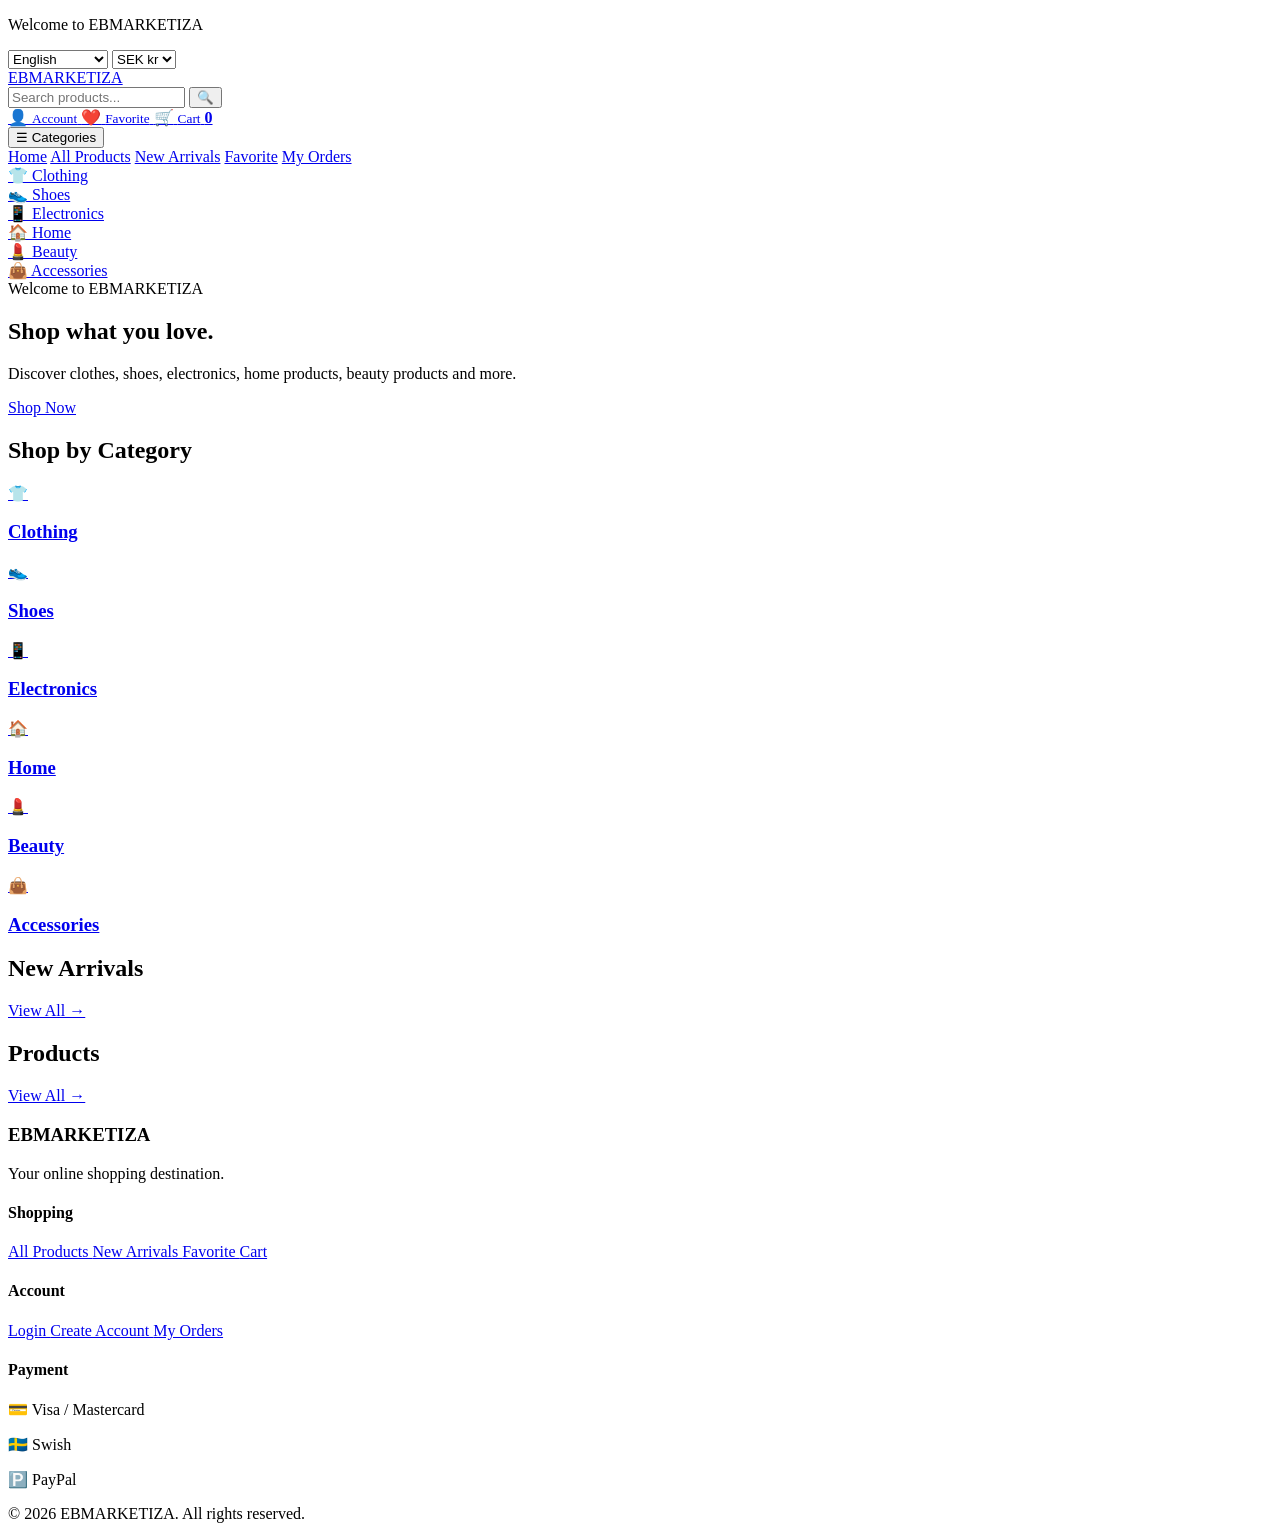
==== index.html @ da3031ac "Create index.html" ====
<!DOCTYPE html>
<html lang="en">
<head>
    <meta charset="UTF-8">
    <meta name="viewport" content="width=device-width, initial-scale=1.0">

    <title>EBMARKETIZA | Online Shopping</title>

    <meta
        name="description"
        content="EBMARKETIZA - Shop clothes, shoes, electronics, home products and more."
    >

    <link rel="stylesheet" href="style.css">
</head>

<body>

    <!-- =========================
         TOP BAR
    ========================== -->
    <div class="top-bar">
        <p>Welcome to EBMAR­KETIZA</p>

        <div class="top-actions">
            <select id="languageSelector" aria-label="Language">
                <option value="en">English</option>
                <option value="sv">Svenska</option>
                <option value="rw">Kinyarwanda</option>
                <option value="fr">Français</option>
                <option value="de">Deutsch</option>
            </select>

            <select id="currencySelector" aria-label="Currency">
                <option value="SEK">SEK kr</option>
                <option value="EUR">EUR €</option>
                <option value="USD">USD $</option>
            </select>
        </div>
    </div>


    <!-- =========================
         HEADER
    ========================== -->
    <header class="header">

        <div class="logo">
            <a href="index.html">EBMARKETIZA</a>
        </div>

        <!-- SEARCH -->
        <div class="search-box">
            <input
                type="search"
                id="searchInput"
                placeholder="Search products..."
                autocomplete="off"
            >

            <button id="searchButton" type="button">
                🔍
            </button>

            <div id="searchSuggestions" class="search-suggestions"></div>
        </div>

        <!-- ACCOUNT ACTIONS -->
        <div class="header-actions">

            <a href="account.html" class="header-action">
                <span>👤</span>
                <small>Account</small>
            </a>

            <a href="favorites.html" class="header-action">
                <span>❤️</span>
                <small>Favorite</small>
            </a>

            <a href="cart.html" class="header-action cart-action">
                <span>🛒</span>
                <small>Cart</small>
                <b id="cartCount">0</b>
            </a>

        </div>

    </header>


    <!-- =========================
         NAVIGATION
    ========================== -->
    <nav class="main-nav">

        <button class="category-button" id="categoryButton">
            ☰ Categories
        </button>

        <div class="nav-links">
            <a href="index.html">Home</a>
            <a href="products.html">All Products</a>
            <a href="new-arrivals.html">New Arrivals</a>
            <a href="favorites.html">Favorite</a>
            <a href="orders.html">My Orders</a>
        </div>

    </nav>


    <!-- =========================
         CATEGORY MENU
    ========================== -->
    <div class="category-menu" id="categoryMenu">

        <div class="category-item">
            <a href="products.html?category=clothing">
                👕 Clothing
            </a>
        </div>

        <div class="category-item">
            <a href="products.html?category=shoes">
                👟 Shoes
            </a>
        </div>

        <div class="category-item">
            <a href="products.html?category=electronics">
                📱 Electronics
            </a>
        </div>

        <div class="category-item">
            <a href="products.html?category=home">
                🏠 Home
            </a>
        </div>

        <div class="category-item">
            <a href="products.html?category=beauty">
                💄 Beauty
            </a>
        </div>

        <div class="category-item">
            <a href="products.html?category=accessories">
                👜 Accessories
            </a>
        </div>

    </div>


    <!-- =========================
         MAIN CONTENT
    ========================== -->
    <main>

        <!-- =========================
             WELCOME SECTION
        ========================== -->
        <section class="welcome-section">

            <div class="welcome-content">

                <span class="welcome-label">
                    Welcome to EBMAR­KETIZA
                </span>

                <h1>
                    Shop what you love.
                </h1>

                <p>
                    Discover clothes, shoes, electronics, home products,
                    beauty products and more.
                </p>

                <a href="products.html" class="primary-button">
                    Shop Now
                </a>

            </div>

        </section>


        <!-- =========================
             CATEGORIES
        ========================== -->
        <section class="section">

            <div class="section-header">
                <h2>Shop by Category</h2>
            </div>

            <div class="categories-grid">

                <a href="products.html?category=clothing"
                   class="category-card">
                    <div class="category-icon">👕</div>
                    <h3>Clothing</h3>
                </a>

                <a href="products.html?category=shoes"
                   class="category-card">
                    <div class="category-icon">👟</div>
                    <h3>Shoes</h3>
                </a>

                <a href="products.html?category=electronics"
                   class="category-card">
                    <div class="category-icon">📱</div>
                    <h3>Electronics</h3>
                </a>

                <a href="products.html?category=home"
                   class="category-card">
                    <div class="category-icon">🏠</div>
                    <h3>Home</h3>
                </a>

                <a href="products.html?category=beauty"
                   class="category-card">
                    <div class="category-icon">💄</div>
                    <h3>Beauty</h3>
                </a>

                <a href="products.html?category=accessories"
                   class="category-card">
                    <div class="category-icon">👜</div>
                    <h3>Accessories</h3>
                </a>

            </div>

        </section>


        <!-- =========================
             NEW ARRIVALS
        ========================== -->
        <section class="section">

            <div class="section-header">
                <h2>New Arrivals</h2>

                <a href="new-arrivals.html">
                    View All →
                </a>
            </div>

            <div
                id="newArrivalsGrid"
                class="products-grid"
            >
                <!-- Products will be loaded by JavaScript -->
            </div>

        </section>


        <!-- =========================
             PRODUCTS
        ========================== -->
        <section class="section">

            <div class="section-header">
                <h2>Products</h2>

                <a href="products.html">
                    View All →
                </a>
            </div>

            <div
                id="productsGrid"
                class="products-grid"
            >
                <!-- Products will be loaded by JavaScript -->
            </div>

        </section>

    </main>


    <!-- =========================
         FOOTER
    ========================== -->
    <footer class="footer">

        <div class="footer-container">

            <div class="footer-column">

                <h3>EBMARKETIZA</h3>

                <p>
                    Your online shopping destination.
                </p>

            </div>


            <div class="footer-column">

                <h4>Shopping</h4>

                <a href="products.html">
                    All Products
                </a>

                <a href="new-arrivals.html">
                    New Arrivals
                </a>

                <a href="favorites.html">
                    Favorite
                </a>

                <a href="cart.html">
                    Cart
                </a>

            </div>


            <div class="footer-column">

                <h4>Account</h4>

                <a href="login.html">
                    Login
                </a>

                <a href="register.html">
                    Create Account
                </a>

                <a href="orders.html">
                    My Orders
                </a>

            </div>


            <div class="footer-column">

                <h4>Payment</h4>

                <p>💳 Visa / Mastercard</p>
                <p>🇸🇪 Swish</p>
                <p>🅿️ PayPal</p>

            </div>

        </div>


        <div class="footer-bottom">

            <p>
                © 2026 EBMARKETIZA. All rights reserved.
            </p>

        </div>

    </footer>


    <!-- =========================
         JAVASCRIPT
    ========================== -->
    <script src="script.js"></script>

</body>
</html>
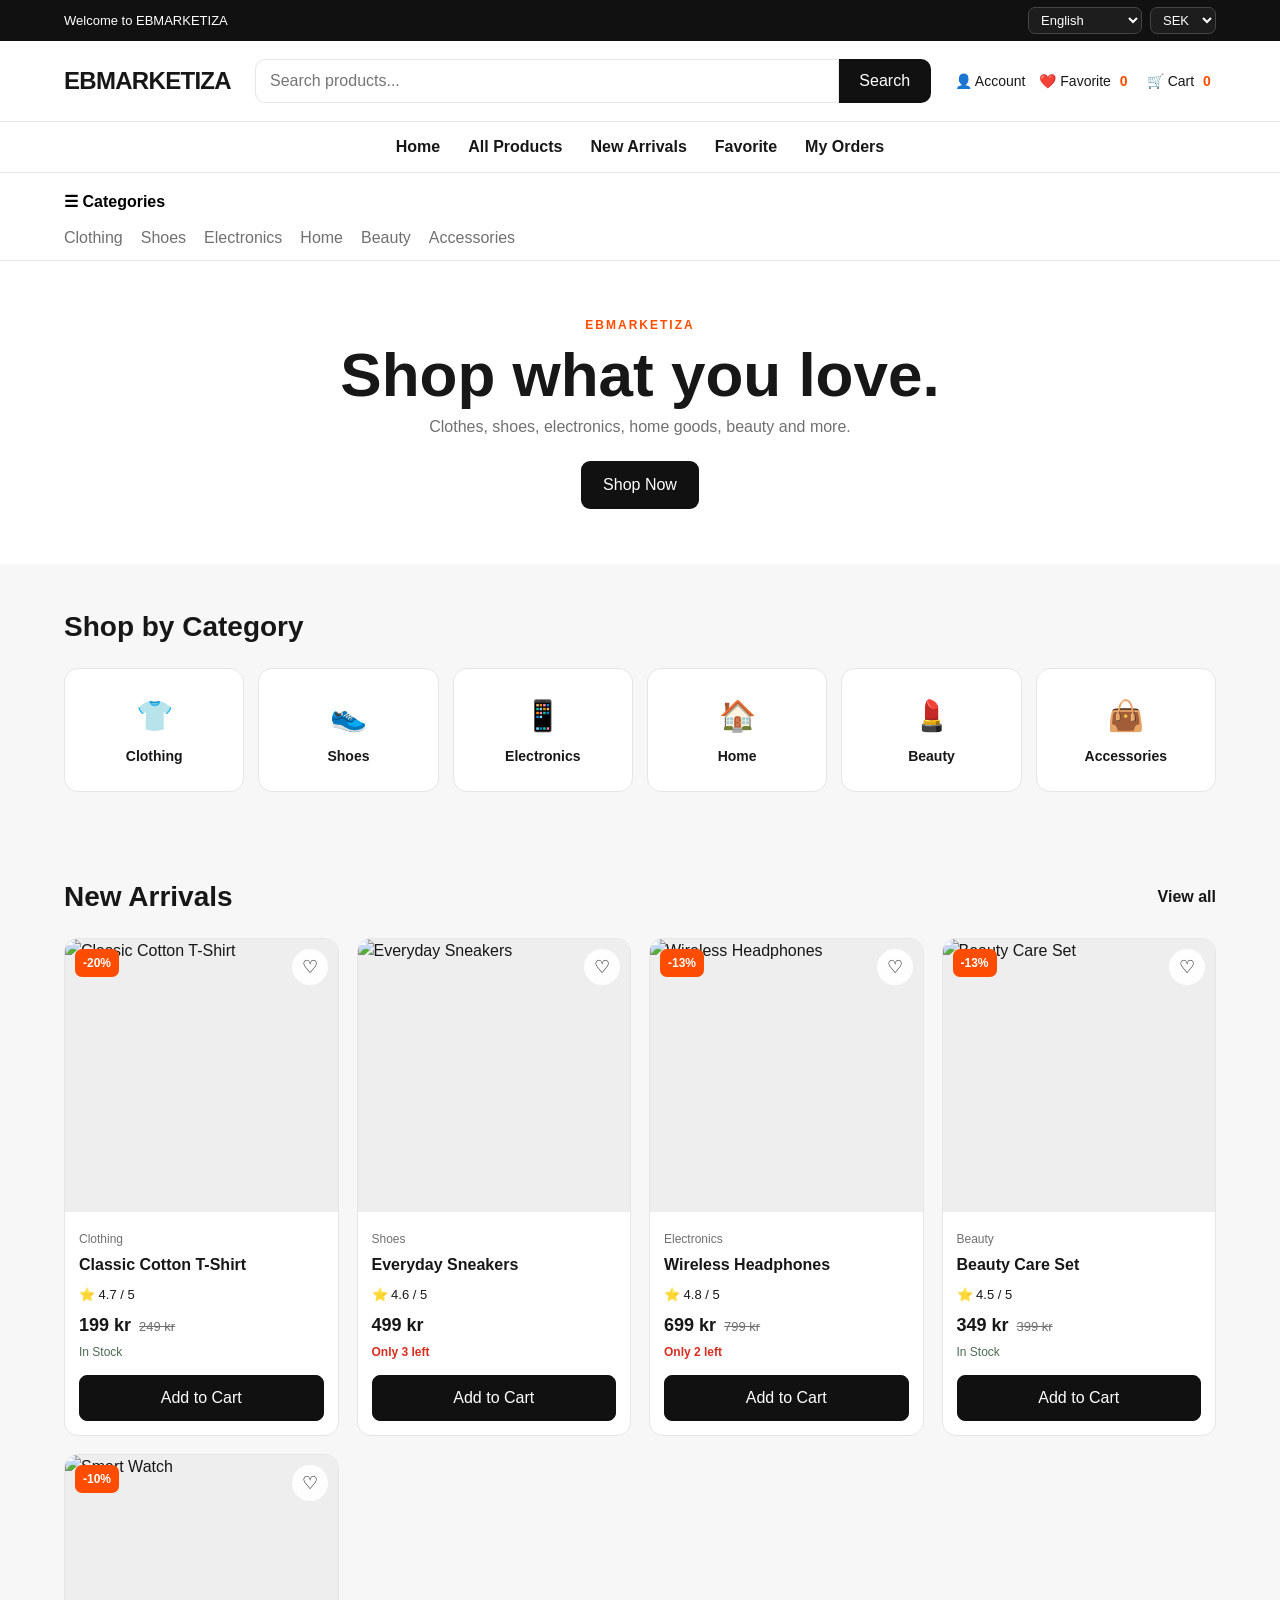
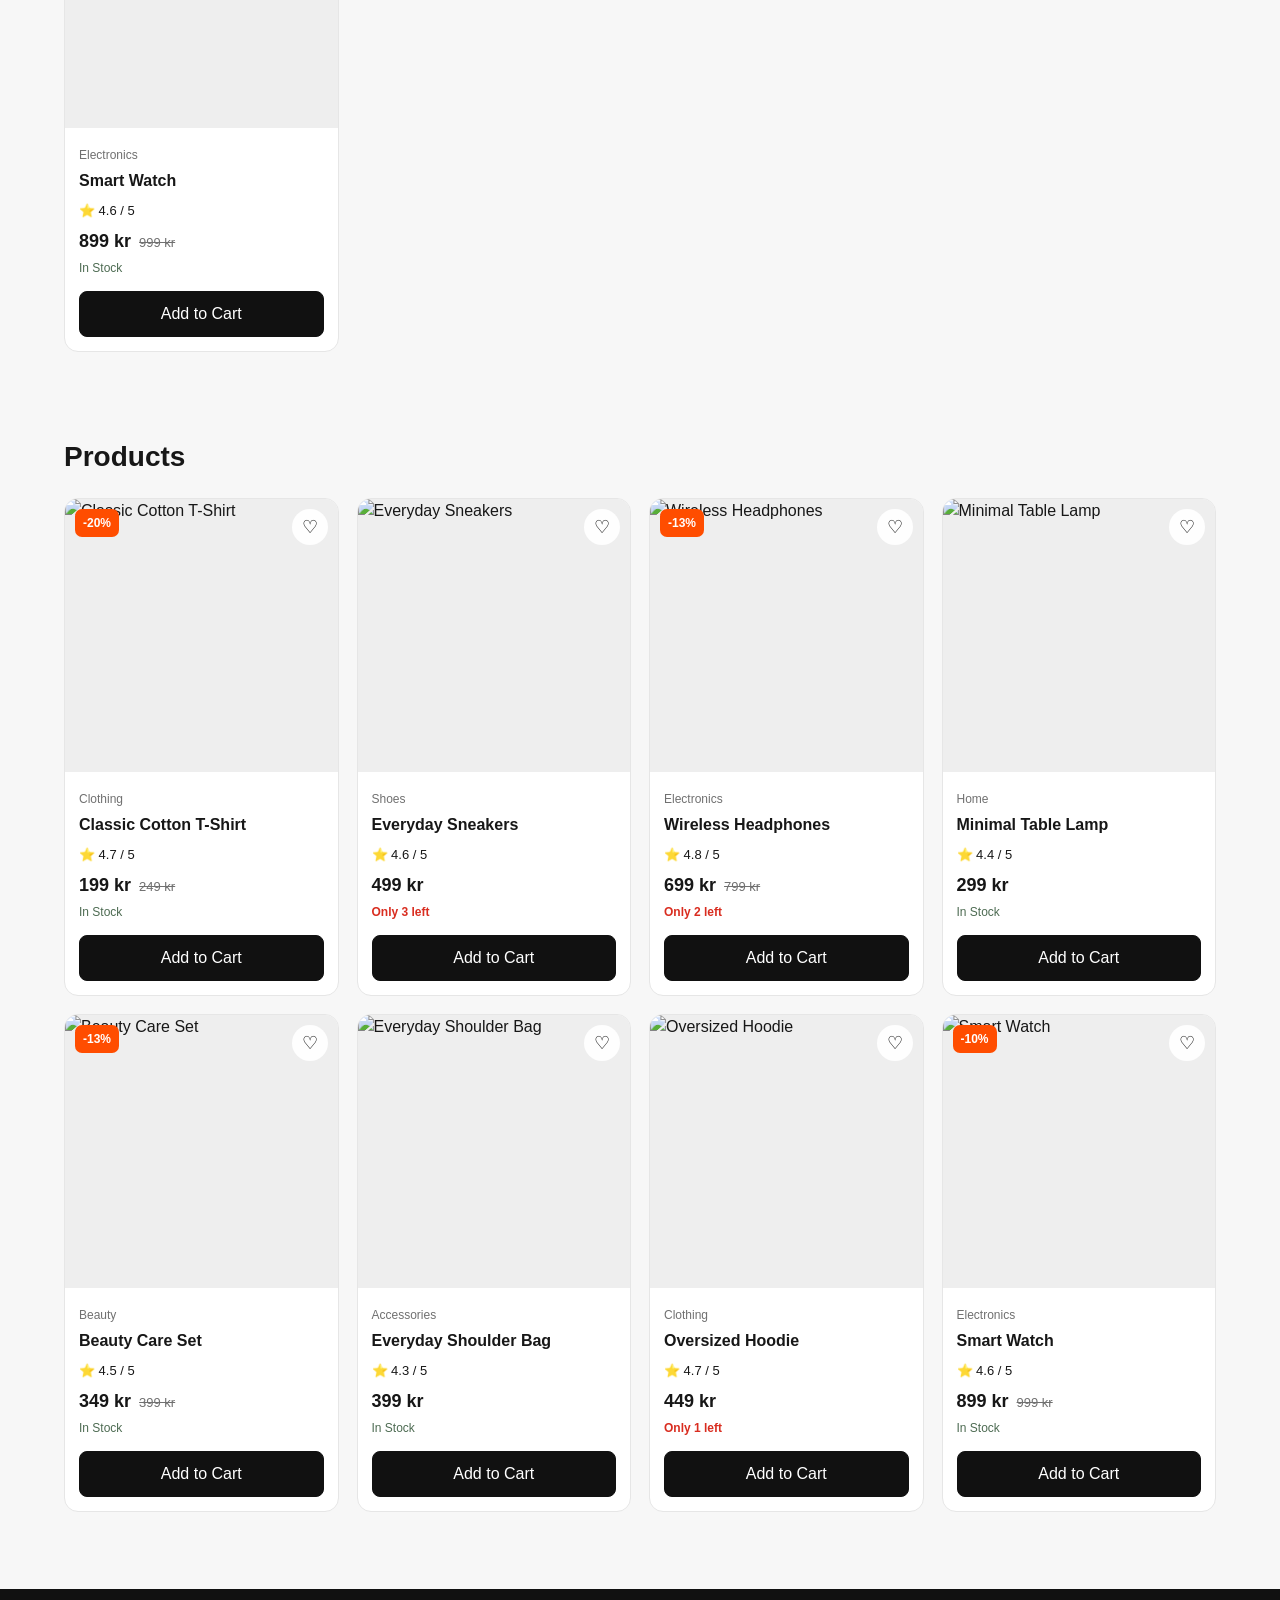
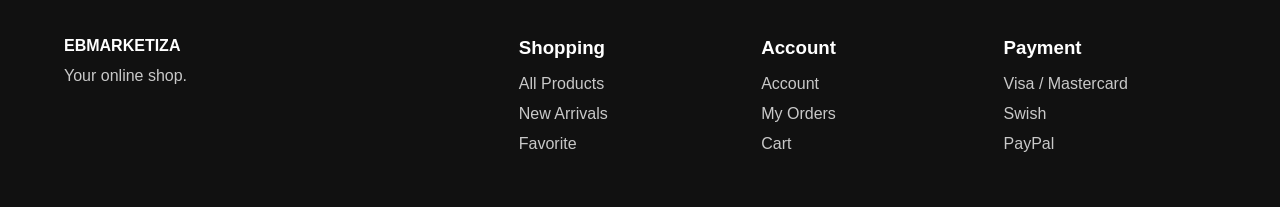
==== commit 13add6d3: "Add files via upload" ====
--- a/index.html
+++ b/index.html
@@ -1,380 +1,132 @@
 <!DOCTYPE html>
 <html lang="en">
 <head>
-    <meta charset="UTF-8">
-    <meta name="viewport" content="width=device-width, initial-scale=1.0">
+  <meta charset="UTF-8">
+  <meta name="viewport" content="width=device-width, initial-scale=1.0">
+  <title>EBMARKETIZA</title>
+  <link rel="stylesheet" href="style.css">
+</head>
+<body>
+  <div class="top-bar">
+    <div>Welcome to EBM­ARKETIZA</div>
+    <div class="top-controls">
+      <select id="languageSelect" aria-label="Language">
+        <option value="en">English</option>
+        <option value="sv">Svenska</option>
+        <option value="rw">Kinyarwanda</option>
+        <option value="fr">Français</option>
+        <option value="de">Deutsch</option>
+      </select>
+      <select id="currencySelect" aria-label="Currency">
+        <option value="SEK">SEK</option>
+        <option value="EUR">EUR</option>
+        <option value="USD">USD</option>
+      </select>
+    </div>
+  </div>
 
-    <title>EBMARKETIZA | Online Shopping</title>
+  <header class="site-header">
+    <a class="logo" href="index.html">EBMARKETIZA</a>
 
-    <meta
-        name="description"
-        content="EBMARKETIZA - Shop clothes, shoes, electronics, home products and more."
-    >
-
-    <link rel="stylesheet" href="style.css">
-</head>
-
-<body>
-
-    <!-- =========================
-         TOP BAR
-    ========================== -->
-    <div class="top-bar">
-        <p>Welcome to EBMAR­KETIZA</p>
-
-        <div class="top-actions">
-            <select id="languageSelector" aria-label="Language">
-                <option value="en">English</option>
-                <option value="sv">Svenska</option>
-                <option value="rw">Kinyarwanda</option>
-                <option value="fr">Français</option>
-                <option value="de">Deutsch</option>
-            </select>
-
-            <select id="currencySelector" aria-label="Currency">
-                <option value="SEK">SEK kr</option>
-                <option value="EUR">EUR €</option>
-                <option value="USD">USD $</option>
-            </select>
-        </div>
+    <div class="search-wrap">
+      <input id="searchInput" type="search" placeholder="Search products..." autocomplete="off">
+      <button id="searchBtn" type="button">Search</button>
+      <div id="searchSuggestions" class="search-suggestions"></div>
     </div>
 
+    <div class="header-actions">
+      <a href="account.html">👤 Account</a>
+      <a href="favorite.html">❤️ Favorite <span id="favoriteCount">0</span></a>
+      <a href="cart.html">🛒 Cart <span id="cartCount">0</span></a>
+    </div>
+  </header>
 
-    <!-- =========================
-         HEADER
-    ========================== -->
-    <header class="header">
+  <nav class="main-nav">
+    <a href="index.html">Home</a>
+    <a href="#products">All Products</a>
+    <a href="#new-arrivals">New Arrivals</a>
+    <a href="favorite.html">Favorite</a>
+    <a href="orders.html">My Orders</a>
+  </nav>
 
-        <div class="logo">
-            <a href="index.html">EBMARKETIZA</a>
-        </div>
+  <section class="category-menu">
+    <button type="button" class="category-toggle" id="categoryToggle">☰ Categories</button>
+    <div id="categoryMenu" class="category-list">
+      <a href="#products" data-category="Clothing">Clothing</a>
+      <a href="#products" data-category="Shoes">Shoes</a>
+      <a href="#products" data-category="Electronics">Electronics</a>
+      <a href="#products" data-category="Home">Home</a>
+      <a href="#products" data-category="Beauty">Beauty</a>
+      <a href="#products" data-category="Accessories">Accessories</a>
+    </div>
+  </section>
 
-        <!-- SEARCH -->
-        <div class="search-box">
-            <input
-                type="search"
-                id="searchInput"
-                placeholder="Search products..."
-                autocomplete="off"
-            >
+  <main>
+    <section class="welcome-section">
+      <div>
+        <p class="eyebrow">EBMARKETIZA</p>
+        <h1>Shop what you love.</h1>
+        <p>Clothes, shoes, electronics, home goods, beauty and more.</p>
+        <a class="primary-btn" href="#products">Shop Now</a>
+      </div>
+    </section>
 
-            <button id="searchButton" type="button">
-                🔍
-            </button>
+    <section class="section" id="categories">
+      <div class="section-heading">
+        <h2>Shop by Category</h2>
+      </div>
+      <div class="category-grid">
+        <a class="category-card" href="#products" data-category="Clothing">👕<span>Clothing</span></a>
+        <a class="category-card" href="#products" data-category="Shoes">👟<span>Shoes</span></a>
+        <a class="category-card" href="#products" data-category="Electronics">📱<span>Electronics</span></a>
+        <a class="category-card" href="#products" data-category="Home">🏠<span>Home</span></a>
+        <a class="category-card" href="#products" data-category="Beauty">💄<span>Beauty</span></a>
+        <a class="category-card" href="#products" data-category="Accessories">👜<span>Accessories</span></a>
+      </div>
+    </section>
 
-            <div id="searchSuggestions" class="search-suggestions"></div>
-        </div>
+    <section class="section" id="new-arrivals">
+      <div class="section-heading">
+        <h2>New Arrivals</h2>
+        <a href="#products">View all</a>
+      </div>
+      <div id="newArrivalsGrid" class="product-grid"></div>
+    </section>
 
-        <!-- ACCOUNT ACTIONS -->
-        <div class="header-actions">
+    <section class="section" id="products">
+      <div class="section-heading">
+        <h2>Products</h2>
+      </div>
+      <div id="productsGrid" class="product-grid"></div>
+      <p id="emptyState" class="empty-state" hidden>No products found.</p>
+    </section>
+  </main>
 
-            <a href="account.html" class="header-action">
-                <span>👤</span>
-                <small>Account</small>
-            </a>
+  <footer class="site-footer">
+    <div>
+      <strong>EBMARKETIZA</strong>
+      <p>Your online shop.</p>
+    </div>
+    <div>
+      <h3>Shopping</h3>
+      <a href="#products">All Products</a>
+      <a href="#new-arrivals">New Arrivals</a>
+      <a href="favorite.html">Favorite</a>
+    </div>
+    <div>
+      <h3>Account</h3>
+      <a href="account.html">Account</a>
+      <a href="orders.html">My Orders</a>
+      <a href="cart.html">Cart</a>
+    </div>
+    <div>
+      <h3>Payment</h3>
+      <p>Visa / Mastercard</p>
+      <p>Swish</p>
+      <p>PayPal</p>
+    </div>
+  </footer>
 
-            <a href="favorites.html" class="header-action">
-                <span>❤️</span>
-                <small>Favorite</small>
-            </a>
-
-            <a href="cart.html" class="header-action cart-action">
-                <span>🛒</span>
-                <small>Cart</small>
-                <b id="cartCount">0</b>
-            </a>
-
-        </div>
-
-    </header>
-
-
-    <!-- =========================
-         NAVIGATION
-    ========================== -->
-    <nav class="main-nav">
-
-        <button class="category-button" id="categoryButton">
-            ☰ Categories
-        </button>
-
-        <div class="nav-links">
-            <a href="index.html">Home</a>
-            <a href="products.html">All Products</a>
-            <a href="new-arrivals.html">New Arrivals</a>
-            <a href="favorites.html">Favorite</a>
-            <a href="orders.html">My Orders</a>
-        </div>
-
-    </nav>
-
-
-    <!-- =========================
-         CATEGORY MENU
-    ========================== -->
-    <div class="category-menu" id="categoryMenu">
-
-        <div class="category-item">
-            <a href="products.html?category=clothing">
-                👕 Clothing
-            </a>
-        </div>
-
-        <div class="category-item">
-            <a href="products.html?category=shoes">
-                👟 Shoes
-            </a>
-        </div>
-
-        <div class="category-item">
-            <a href="products.html?category=electronics">
-                📱 Electronics
-            </a>
-        </div>
-
-        <div class="category-item">
-            <a href="products.html?category=home">
-                🏠 Home
-            </a>
-        </div>
-
-        <div class="category-item">
-            <a href="products.html?category=beauty">
-                💄 Beauty
-            </a>
-        </div>
-
-        <div class="category-item">
-            <a href="products.html?category=accessories">
-                👜 Accessories
-            </a>
-        </div>
-
-    </div>
-
-
-    <!-- =========================
-         MAIN CONTENT
-    ========================== -->
-    <main>
-
-        <!-- =========================
-             WELCOME SECTION
-        ========================== -->
-        <section class="welcome-section">
-
-            <div class="welcome-content">
-
-                <span class="welcome-label">
-                    Welcome to EBMAR­KETIZA
-                </span>
-
-                <h1>
-                    Shop what you love.
-                </h1>
-
-                <p>
-                    Discover clothes, shoes, electronics, home products,
-                    beauty products and more.
-                </p>
-
-                <a href="products.html" class="primary-button">
-                    Shop Now
-                </a>
-
-            </div>
-
-        </section>
-
-
-        <!-- =========================
-             CATEGORIES
-        ========================== -->
-        <section class="section">
-
-            <div class="section-header">
-                <h2>Shop by Category</h2>
-            </div>
-
-            <div class="categories-grid">
-
-                <a href="products.html?category=clothing"
-                   class="category-card">
-                    <div class="category-icon">👕</div>
-                    <h3>Clothing</h3>
-                </a>
-
-                <a href="products.html?category=shoes"
-                   class="category-card">
-                    <div class="category-icon">👟</div>
-                    <h3>Shoes</h3>
-                </a>
-
-                <a href="products.html?category=electronics"
-                   class="category-card">
-                    <div class="category-icon">📱</div>
-                    <h3>Electronics</h3>
-                </a>
-
-                <a href="products.html?category=home"
-                   class="category-card">
-                    <div class="category-icon">🏠</div>
-                    <h3>Home</h3>
-                </a>
-
-                <a href="products.html?category=beauty"
-                   class="category-card">
-                    <div class="category-icon">💄</div>
-                    <h3>Beauty</h3>
-                </a>
-
-                <a href="products.html?category=accessories"
-                   class="category-card">
-                    <div class="category-icon">👜</div>
-                    <h3>Accessories</h3>
-                </a>
-
-            </div>
-
-        </section>
-
-
-        <!-- =========================
-             NEW ARRIVALS
-        ========================== -->
-        <section class="section">
-
-            <div class="section-header">
-                <h2>New Arrivals</h2>
-
-                <a href="new-arrivals.html">
-                    View All →
-                </a>
-            </div>
-
-            <div
-                id="newArrivalsGrid"
-                class="products-grid"
-            >
-                <!-- Products will be loaded by JavaScript -->
-            </div>
-
-        </section>
-
-
-        <!-- =========================
-             PRODUCTS
-        ========================== -->
-        <section class="section">
-
-            <div class="section-header">
-                <h2>Products</h2>
-
-                <a href="products.html">
-                    View All →
-                </a>
-            </div>
-
-            <div
-                id="productsGrid"
-                class="products-grid"
-            >
-                <!-- Products will be loaded by JavaScript -->
-            </div>
-
-        </section>
-
-    </main>
-
-
-    <!-- =========================
-         FOOTER
-    ========================== -->
-    <footer class="footer">
-
-        <div class="footer-container">
-
-            <div class="footer-column">
-
-                <h3>EBMARKETIZA</h3>
-
-                <p>
-                    Your online shopping destination.
-                </p>
-
-            </div>
-
-
-            <div class="footer-column">
-
-                <h4>Shopping</h4>
-
-                <a href="products.html">
-                    All Products
-                </a>
-
-                <a href="new-arrivals.html">
-                    New Arrivals
-                </a>
-
-                <a href="favorites.html">
-                    Favorite
-                </a>
-
-                <a href="cart.html">
-                    Cart
-                </a>
-
-            </div>
-
-
-            <div class="footer-column">
-
-                <h4>Account</h4>
-
-                <a href="login.html">
-                    Login
-                </a>
-
-                <a href="register.html">
-                    Create Account
-                </a>
-
-                <a href="orders.html">
-                    My Orders
-                </a>
-
-            </div>
-
-
-            <div class="footer-column">
-
-                <h4>Payment</h4>
-
-                <p>💳 Visa / Mastercard</p>
-                <p>🇸🇪 Swish</p>
-                <p>🅿️ PayPal</p>
-
-            </div>
-
-        </div>
-
-
-        <div class="footer-bottom">
-
-            <p>
-                © 2026 EBMARKETIZA. All rights reserved.
-            </p>
-
-        </div>
-
-    </footer>
-
-
-    <!-- =========================
-         JAVASCRIPT
-    ========================== -->
-    <script src="script.js"></script>
-
+  <script src="script.js"></script>
 </body>
 </html>
--- a/style.css
+++ b/style.css
@@ -0,0 +1,524 @@
+* {
+  box-sizing: border-box;
+  margin: 0;
+  padding: 0;
+}
+
+:root {
+  --bg: #f7f7f7;
+  --surface: #fff;
+  --text: #171717;
+  --muted: #707070;
+  --border: #e6e6e6;
+  --dark: #111;
+  --accent: #ff4d00;
+  --danger: #d92d20;
+  --radius: 14px;
+  --shadow: 0 8px 24px rgba(0,0,0,.07);
+}
+
+body {
+  font-family: Arial, Helvetica, sans-serif;
+  background: var(--bg);
+  color: var(--text);
+  line-height: 1.5;
+}
+
+a {
+  color: inherit;
+  text-decoration: none;
+}
+
+button,
+input,
+select {
+  font: inherit;
+}
+
+.top-bar {
+  min-height: 38px;
+  padding: 7px 5%;
+  background: var(--dark);
+  color: #fff;
+  display: flex;
+  align-items: center;
+  justify-content: space-between;
+  gap: 12px;
+  font-size: 13px;
+}
+
+.top-controls {
+  display: flex;
+  gap: 8px;
+}
+
+.top-controls select {
+  border: 1px solid #444;
+  background: #1d1d1d;
+  color: #fff;
+  border-radius: 7px;
+  padding: 4px 8px;
+}
+
+.site-header {
+  background: var(--surface);
+  border-bottom: 1px solid var(--border);
+  padding: 18px 5%;
+  display: grid;
+  grid-template-columns: auto 1fr auto;
+  gap: 24px;
+  align-items: center;
+}
+
+.logo {
+  font-size: 24px;
+  font-weight: 800;
+  letter-spacing: -.7px;
+}
+
+.search-wrap {
+  position: relative;
+  display: flex;
+  max-width: 760px;
+  width: 100%;
+  justify-self: center;
+}
+
+.search-wrap input {
+  width: 100%;
+  min-height: 44px;
+  border: 1px solid var(--border);
+  border-radius: 10px 0 0 10px;
+  padding: 0 14px;
+  outline: none;
+}
+
+.search-wrap input:focus {
+  border-color: #aaa;
+}
+
+.search-wrap button,
+.primary-btn {
+  border: 0;
+  background: var(--dark);
+  color: #fff;
+  cursor: pointer;
+}
+
+.search-wrap button {
+  min-width: 92px;
+  border-radius: 0 10px 10px 0;
+}
+
+.search-suggestions {
+  position: absolute;
+  z-index: 20;
+  top: 48px;
+  left: 0;
+  right: 92px;
+  display: none;
+  background: #fff;
+  border: 1px solid var(--border);
+  border-radius: 10px;
+  box-shadow: var(--shadow);
+  overflow: hidden;
+}
+
+.search-suggestions.show {
+  display: block;
+}
+
+.search-suggestion {
+  display: block;
+  width: 100%;
+  text-align: left;
+  padding: 10px 13px;
+  border: 0;
+  background: #fff;
+  cursor: pointer;
+}
+
+.search-suggestion:hover {
+  background: #f2f2f2;
+}
+
+.header-actions {
+  display: flex;
+  gap: 14px;
+  align-items: center;
+  white-space: nowrap;
+  font-size: 14px;
+}
+
+.header-actions span {
+  display: inline-flex;
+  min-width: 18px;
+  justify-content: center;
+  color: var(--accent);
+  font-weight: 700;
+}
+
+.main-nav {
+  background: #fff;
+  border-bottom: 1px solid var(--border);
+  display: flex;
+  justify-content: center;
+  flex-wrap: wrap;
+  gap: 28px;
+  padding: 13px 5%;
+  font-weight: 600;
+}
+
+.main-nav a:hover {
+  color: var(--accent);
+}
+
+.category-menu {
+  background: #fff;
+  padding: 10px 5%;
+  border-bottom: 1px solid var(--border);
+  position: relative;
+}
+
+.category-toggle {
+  border: 0;
+  background: transparent;
+  cursor: pointer;
+  font-weight: 700;
+  padding: 7px 0;
+}
+
+.category-list {
+  display: flex;
+  flex-wrap: wrap;
+  gap: 18px;
+  margin-top: 5px;
+}
+
+.category-list a {
+  color: var(--muted);
+}
+
+.category-list a:hover {
+  color: var(--text);
+}
+
+.welcome-section {
+  padding: 55px 5%;
+  background: #fff;
+}
+
+.welcome-section > div {
+  max-width: 850px;
+  margin: auto;
+  text-align: center;
+}
+
+.eyebrow {
+  color: var(--accent);
+  font-weight: 800;
+  letter-spacing: 2px;
+  font-size: 12px;
+}
+
+.welcome-section h1 {
+  margin: 8px 0;
+  font-size: clamp(34px, 6vw, 62px);
+  line-height: 1.05;
+}
+
+.welcome-section p:not(.eyebrow) {
+  color: var(--muted);
+  margin-bottom: 22px;
+}
+
+.primary-btn {
+  display: inline-block;
+  padding: 12px 22px;
+  border-radius: 9px;
+}
+
+.section {
+  padding: 42px 5%;
+  max-width: 1400px;
+  margin: auto;
+}
+
+.section-heading {
+  display: flex;
+  align-items: center;
+  justify-content: space-between;
+  gap: 15px;
+  margin-bottom: 20px;
+}
+
+.section-heading h2 {
+  font-size: 28px;
+}
+
+.section-heading a {
+  font-weight: 700;
+}
+
+.category-grid {
+  display: grid;
+  grid-template-columns: repeat(6, 1fr);
+  gap: 14px;
+}
+
+.category-card {
+  background: #fff;
+  border: 1px solid var(--border);
+  border-radius: var(--radius);
+  padding: 24px 10px;
+  display: flex;
+  flex-direction: column;
+  align-items: center;
+  gap: 8px;
+  font-size: 30px;
+  transition: transform .2s, box-shadow .2s;
+}
+
+.category-card span {
+  font-size: 14px;
+  font-weight: 700;
+}
+
+.category-card:hover {
+  transform: translateY(-3px);
+  box-shadow: var(--shadow);
+}
+
+.product-grid {
+  display: grid;
+  grid-template-columns: repeat(4, minmax(0, 1fr));
+  gap: 18px;
+}
+
+.product-card {
+  position: relative;
+  background: #fff;
+  border: 1px solid var(--border);
+  border-radius: var(--radius);
+  overflow: hidden;
+  min-width: 0;
+}
+
+.product-image-wrap {
+  position: relative;
+  aspect-ratio: 1 / 1;
+  background: #eee;
+}
+
+.product-image {
+  width: 100%;
+  height: 100%;
+  object-fit: cover;
+  display: block;
+}
+
+.discount-badge {
+  position: absolute;
+  top: 10px;
+  left: 10px;
+  background: var(--accent);
+  color: #fff;
+  border-radius: 7px;
+  padding: 5px 8px;
+  font-size: 12px;
+  font-weight: 800;
+}
+
+.favorite-btn {
+  position: absolute;
+  top: 10px;
+  right: 10px;
+  width: 36px;
+  height: 36px;
+  border: 0;
+  border-radius: 50%;
+  background: rgba(255,255,255,.95);
+  cursor: pointer;
+  font-size: 18px;
+}
+
+.favorite-btn.active {
+  color: #e11;
+}
+
+.product-info {
+  padding: 14px;
+}
+
+.product-category {
+  color: var(--muted);
+  font-size: 12px;
+}
+
+.product-name {
+  display: block;
+  margin: 3px 0 8px;
+  font-weight: 700;
+}
+
+.product-rating {
+  font-size: 13px;
+  margin-bottom: 8px;
+}
+
+.price-row {
+  display: flex;
+  gap: 8px;
+  align-items: baseline;
+  flex-wrap: wrap;
+}
+
+.price {
+  font-size: 18px;
+  font-weight: 800;
+}
+
+.old-price {
+  color: var(--muted);
+  text-decoration: line-through;
+  font-size: 13px;
+}
+
+.low-stock {
+  color: var(--danger);
+  font-size: 12px;
+  font-weight: 700;
+  margin-top: 7px;
+}
+
+.stock-ok {
+  color: #4d6b52;
+  font-size: 12px;
+  margin-top: 7px;
+}
+
+.add-cart-btn {
+  width: 100%;
+  border: 1px solid var(--dark);
+  background: var(--dark);
+  color: #fff;
+  border-radius: 8px;
+  padding: 10px;
+  margin-top: 12px;
+  cursor: pointer;
+}
+
+.add-cart-btn:disabled {
+  opacity: .45;
+  cursor: not-allowed;
+}
+
+.empty-state {
+  text-align: center;
+  color: var(--muted);
+  padding: 30px 0;
+}
+
+.site-footer {
+  margin-top: 35px;
+  padding: 45px 5%;
+  background: var(--dark);
+  color: #fff;
+  display: grid;
+  grid-template-columns: 2fr 1fr 1fr 1fr;
+  gap: 30px;
+}
+
+.site-footer h3 {
+  margin-bottom: 10px;
+}
+
+.site-footer a,
+.site-footer p {
+  display: block;
+  color: #c9c9c9;
+  margin: 6px 0;
+}
+
+@media (max-width: 1000px) {
+  .site-header {
+    grid-template-columns: 1fr;
+  }
+
+  .search-wrap {
+    max-width: none;
+  }
+
+  .header-actions {
+    justify-content: center;
+    flex-wrap: wrap;
+  }
+
+  .category-grid {
+    grid-template-columns: repeat(3, 1fr);
+  }
+
+  .product-grid {
+    grid-template-columns: repeat(3, 1fr);
+  }
+}
+
+@media (max-width: 700px) {
+  .top-bar {
+    flex-direction: column;
+    align-items: stretch;
+    text-align: center;
+  }
+
+  .top-controls {
+    justify-content: center;
+  }
+
+  .main-nav {
+    gap: 15px;
+    font-size: 14px;
+  }
+
+  .category-list {
+    display: none;
+  }
+
+  .category-list.open {
+    display: grid;
+    grid-template-columns: repeat(2, 1fr);
+    padding: 8px 0;
+  }
+
+  .product-grid {
+    grid-template-columns: repeat(2, 1fr);
+    gap: 12px;
+  }
+
+  .site-footer {
+    grid-template-columns: 1fr 1fr;
+  }
+}
+
+@media (max-width: 430px) {
+  .category-grid,
+  .product-grid {
+    grid-template-columns: 1fr 1fr;
+  }
+
+  .welcome-section {
+    padding: 40px 5%;
+  }
+
+  .section-heading h2 {
+    font-size: 22px;
+  }
+
+  .header-actions {
+    gap: 10px;
+    font-size: 12px;
+  }
+
+  .site-footer {
+    grid-template-columns: 1fr;
+  }
+}
